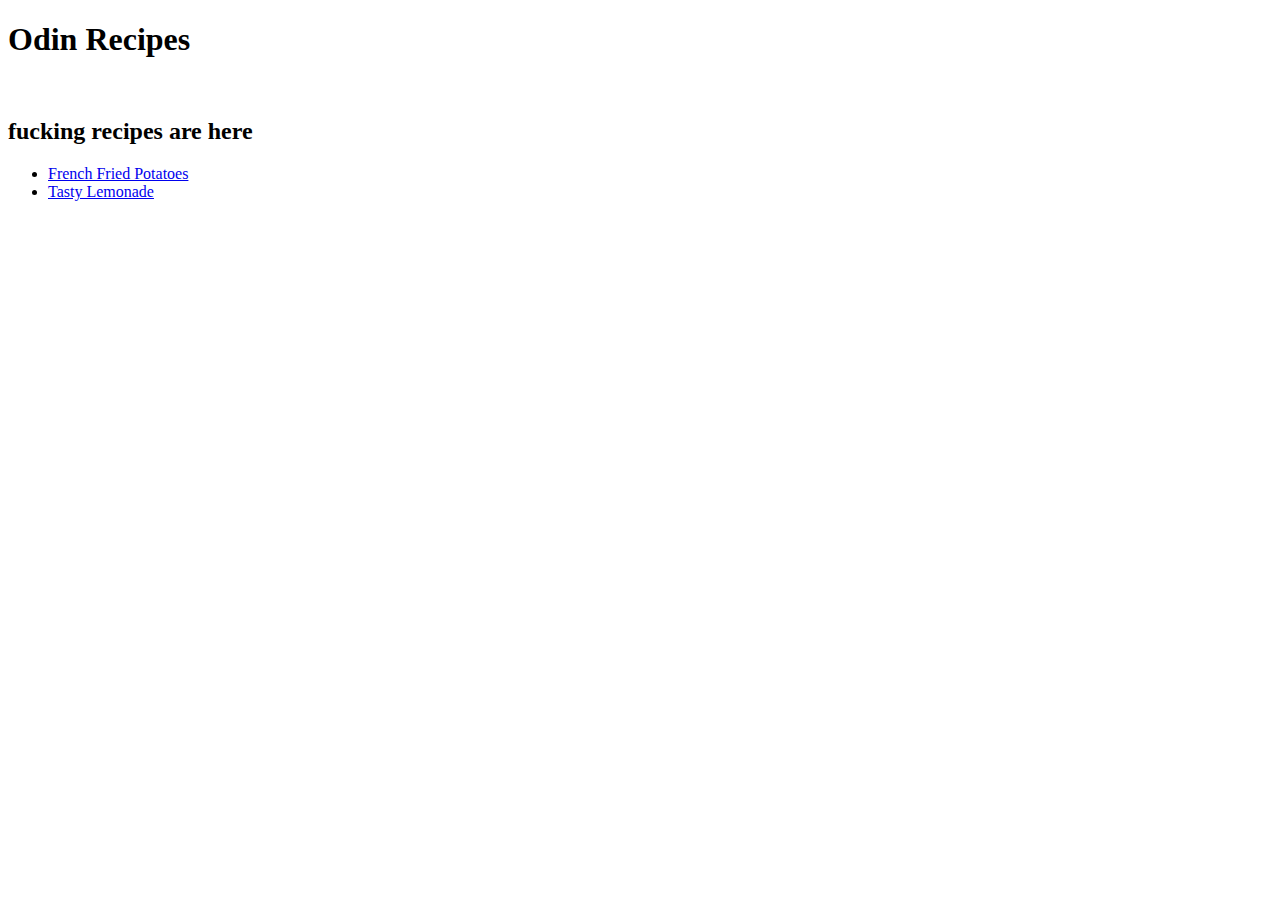
==== index.html @ a7a3fc5f "This is a recipes list for the Odin Project." ====
<!DOCTYPE html>
<html lang="en">
<head>
    <meta charset="UTF-8">
    <meta http-equiv="X-UA-Compatible" content="IE=edge">
    <meta name="viewport" content="width=device-width, initial-scale=1.0">
    <title>Document</title>
</head>
<body>
    <h1>Odin Recipes</h1>
    <img src="https://i.pinimg.com/736x/e6/02/9f/e6029f75a13aec7c990686456af9b9ee--lasagna-garfield.jpg" alt="">
    
    <h2>fucking recipes are here</h2>
   
    <ul>
        
        <li><a href="./recipes/FrenchFriedPotatoes.html">French Fried Potatoes</a></li>
        <li><a href="./recipes/TastyLemonade.html">Tasty Lemonade</a></li>
    </ul>
</body>
</html>
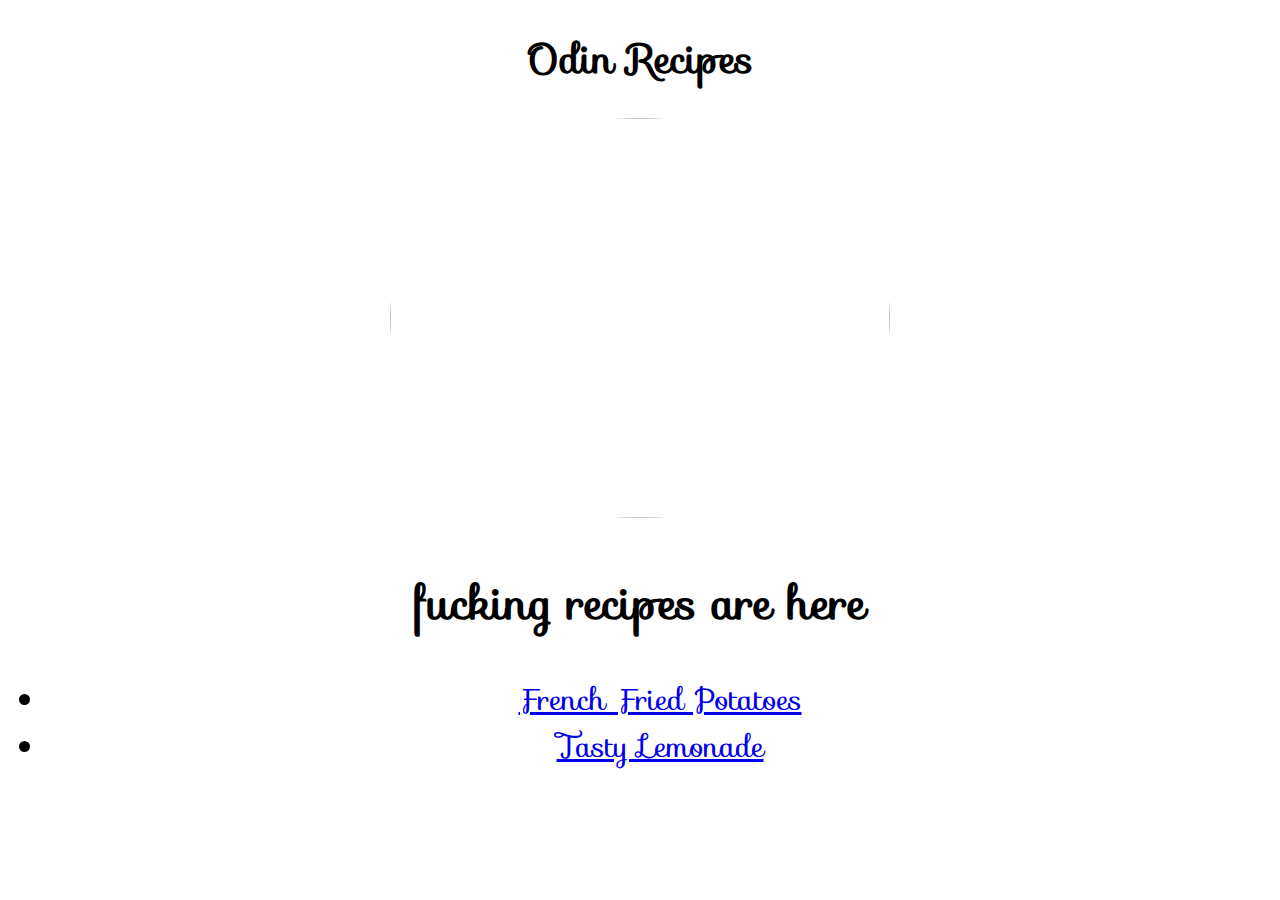
==== commit cfff556b: "deneme" ====
--- a/index.html
+++ b/index.html
@@ -5,6 +5,8 @@
     <meta http-equiv="X-UA-Compatible" content="IE=edge">
     <meta name="viewport" content="width=device-width, initial-scale=1.0">
     <title>Document</title>
+    <link rel="stylesheet" href="./css/deneme.css">
+    <link rel="stylesheet" href="https://fonts.googleapis.com/css?family=Sofia&effect=fire">
 </head>
 <body>
     <h1>Odin Recipes</h1>
--- a/css/deneme.css
+++ b/css/deneme.css
@@ -0,0 +1,21 @@
+h1{
+    color: rgb(0, 0, 0);
+    font-family: "Sofia", sans-serif;
+  font-size: 40px;
+    /*
+    text-shadow: 2px 2px 5px white;
+    */
+}
+
+body{
+    font-size: 30px;
+    text-align: center;
+    font-family: "Sofia", sans-serif;
+    
+}
+
+img{
+    border-radius: 50%;
+    width: 500px;
+   height: 400px;
+}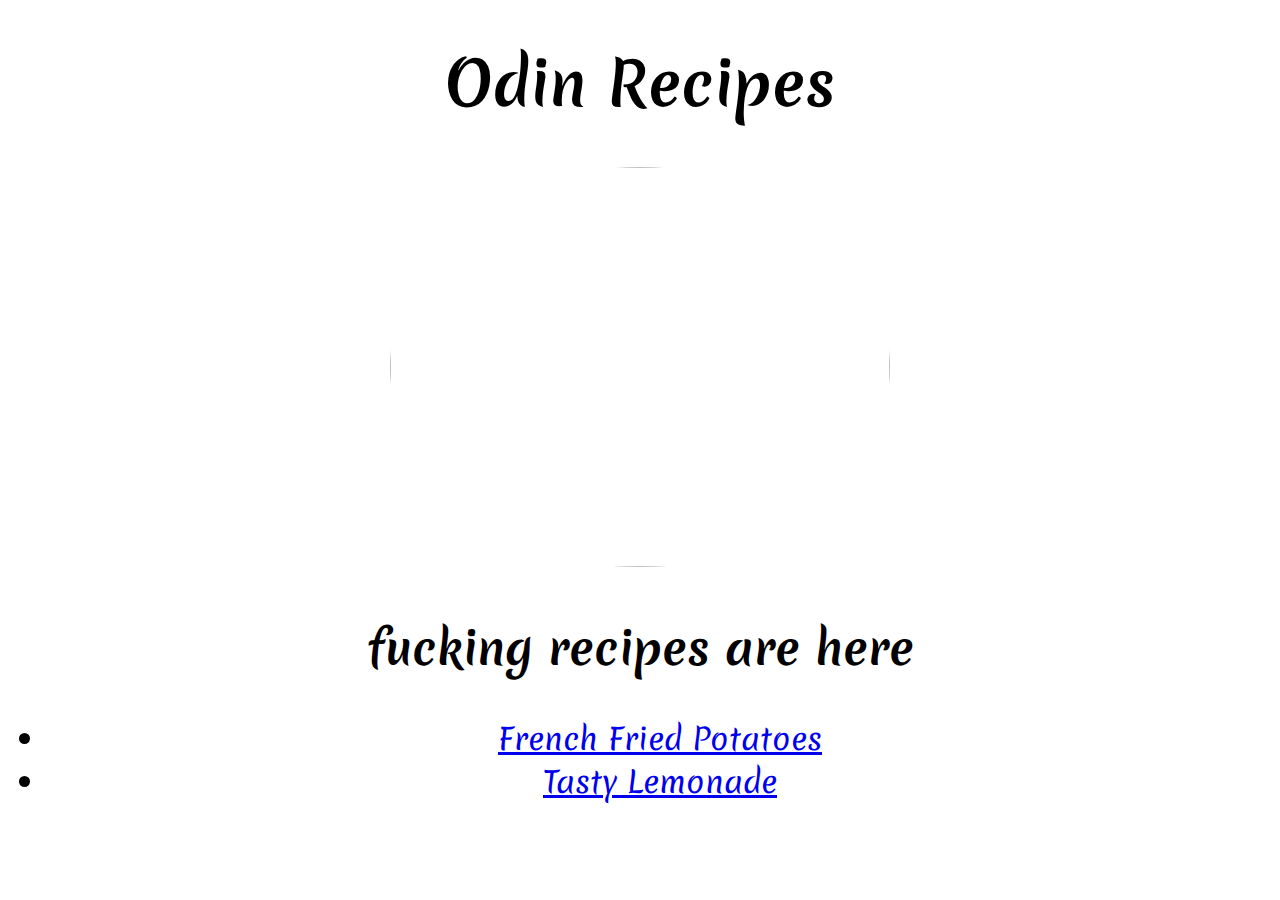
==== commit a5411aeb: "@import kullanımı eklendi.   font-family: 'Merienda', cursive; denendi" ====
--- a/index.html
+++ b/index.html
@@ -6,10 +6,13 @@
     <meta name="viewport" content="width=device-width, initial-scale=1.0">
     <title>Document</title>
     <link rel="stylesheet" href="./css/deneme.css">
-    <link rel="stylesheet" href="https://fonts.googleapis.com/css?family=Sofia&effect=fire">
+    
+
+    
+     
 </head>
-<body>
-    <h1>Odin Recipes</h1>
+<body >
+    <h1 >Odin Recipes</h1>
     <img src="https://i.pinimg.com/736x/e6/02/9f/e6029f75a13aec7c990686456af9b9ee--lasagna-garfield.jpg" alt="">
     
     <h2>fucking recipes are here</h2>
--- a/css/deneme.css
+++ b/css/deneme.css
@@ -1,16 +1,17 @@
+/*
 h1{
     color: rgb(0, 0, 0);
     font-family: "Sofia", sans-serif;
   font-size: 40px;
-    /*
-    text-shadow: 2px 2px 5px white;
-    */
+    
 }
+*/
+@import url('https://fonts.googleapis.com/css2?family=Merienda:wght@700&family=Sofia&display=swap');
 
 body{
     font-size: 30px;
     text-align: center;
-    font-family: "Sofia", sans-serif;
+    font-family: 'Merienda', cursive;
     
 }
 
@@ -18,4 +19,11 @@
     border-radius: 50%;
     width: 500px;
    height: 400px;
-}+}
+
+
+h1 {
+   
+    
+  }
+
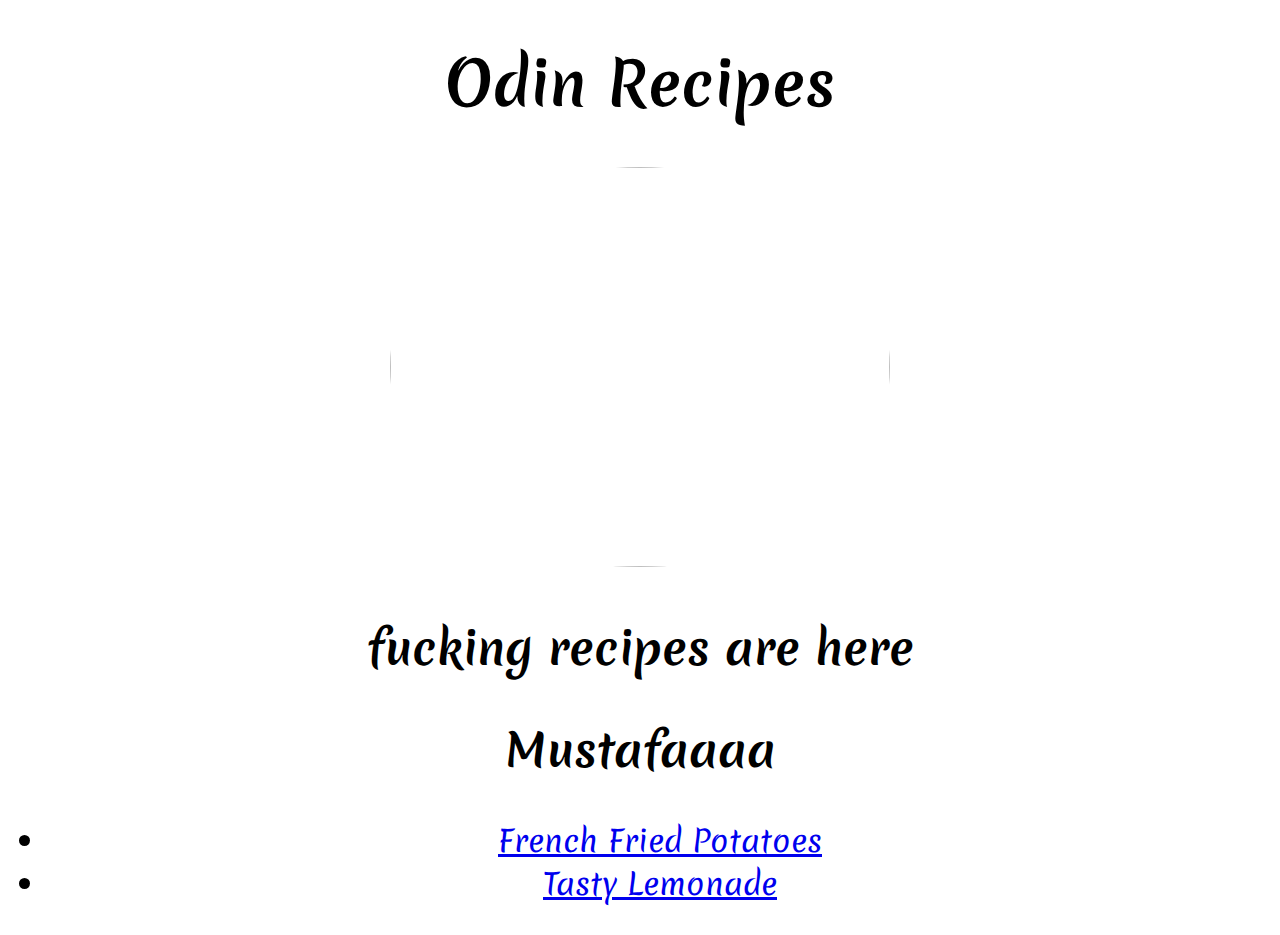
==== commit f593ff20: "Not allowed to load local resource" ====
--- a/index.html
+++ b/index.html
@@ -16,7 +16,7 @@
     <img src="https://i.pinimg.com/736x/e6/02/9f/e6029f75a13aec7c990686456af9b9ee--lasagna-garfield.jpg" alt="">
     
     <h2>fucking recipes are here</h2>
-   
+    <h2>Mustafaaaa</h2>
     <ul>
         
         <li><a href="./recipes/FrenchFriedPotatoes.html">French Fried Potatoes</a></li>
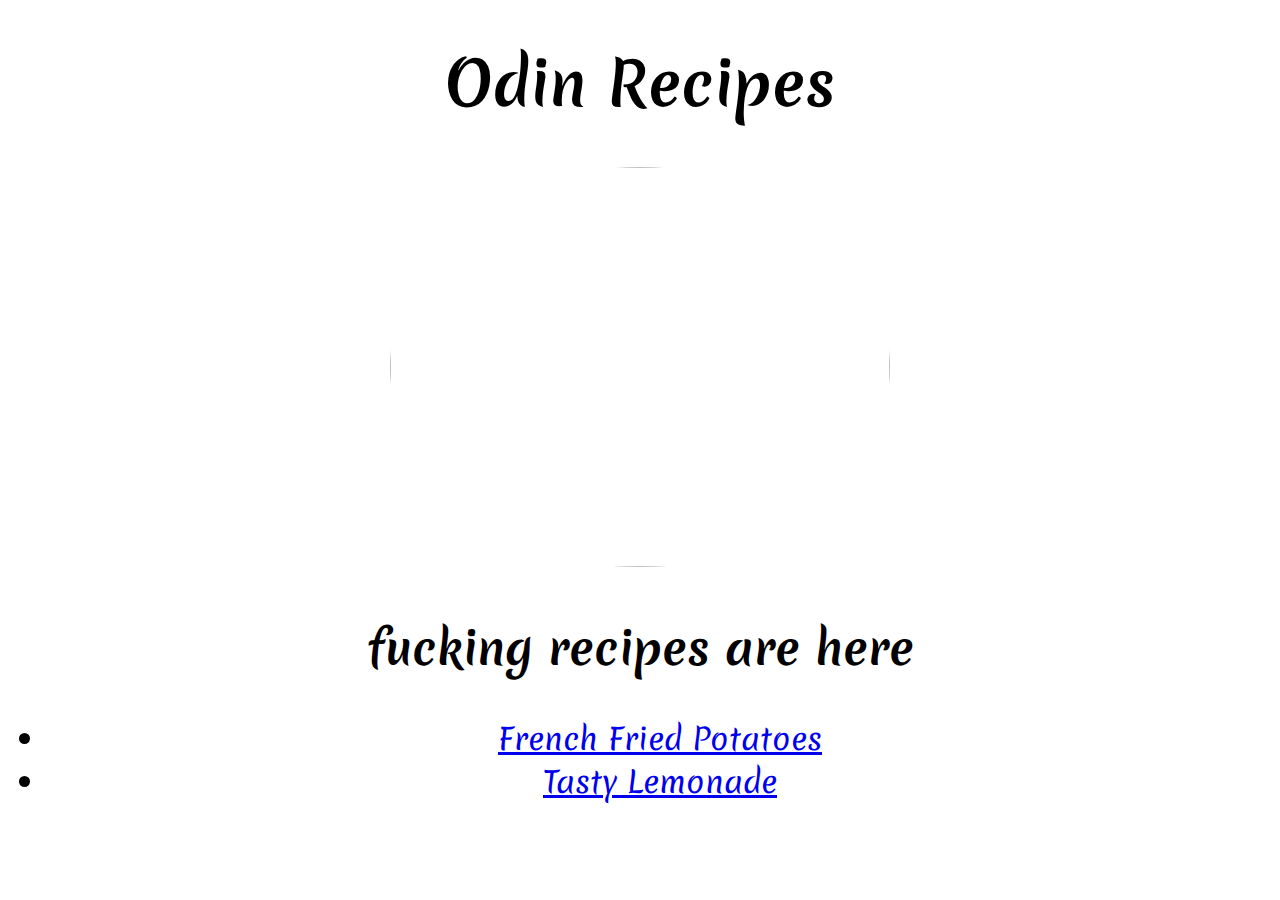
==== commit d06c59b5: "mustafa yazısı kaldırıldı" ====
--- a/index.html
+++ b/index.html
@@ -16,7 +16,7 @@
     <img src="https://i.pinimg.com/736x/e6/02/9f/e6029f75a13aec7c990686456af9b9ee--lasagna-garfield.jpg" alt="">
     
     <h2>fucking recipes are here</h2>
-    <h2>Mustafaaaa</h2>
+   
     <ul>
         
         <li><a href="./recipes/FrenchFriedPotatoes.html">French Fried Potatoes</a></li>
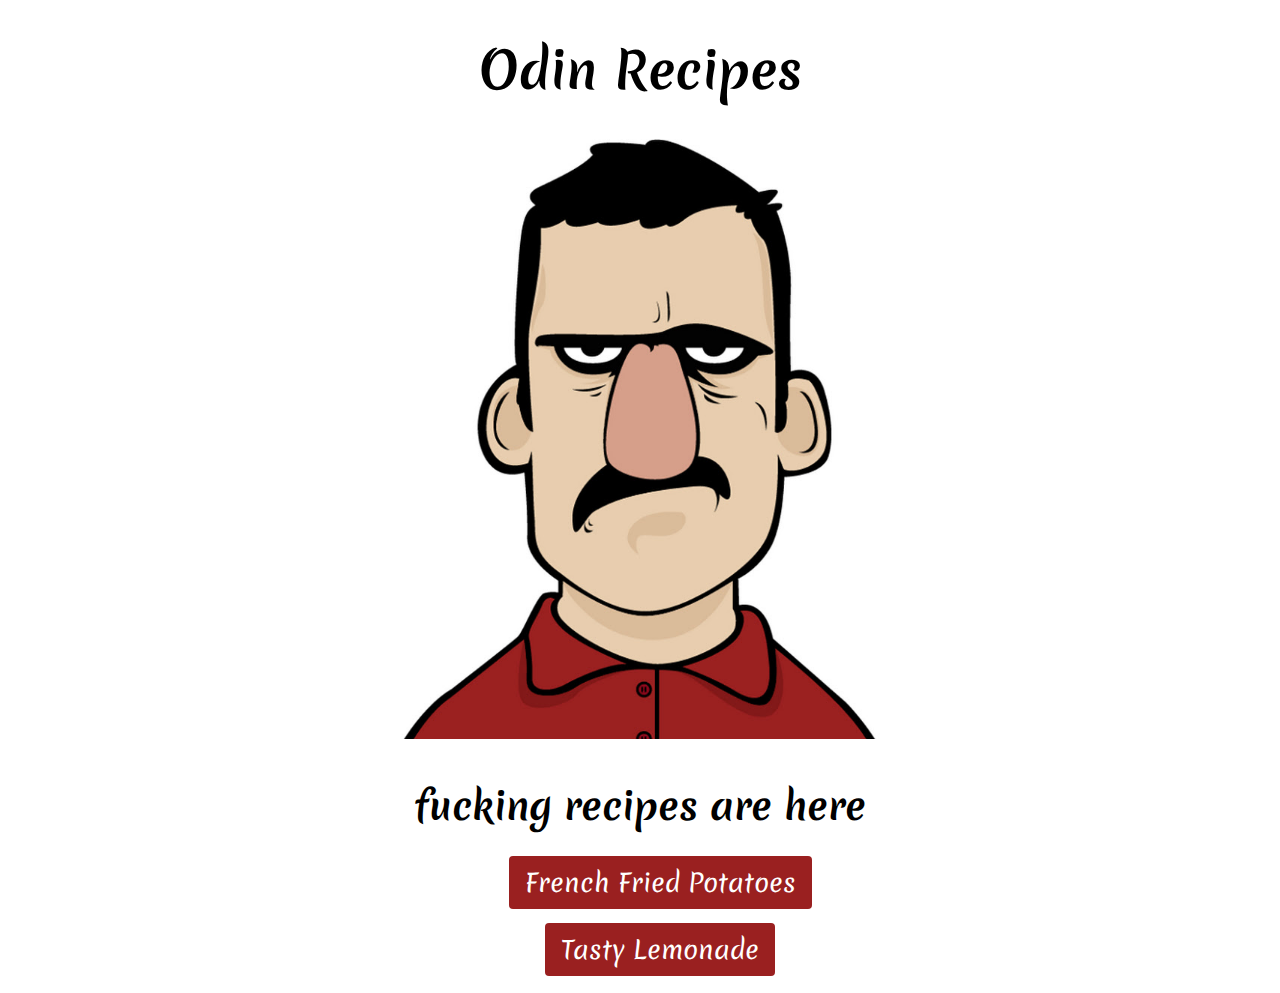
==== commit fb94e913: "sitedeki temamı değiştirdim" ====
--- a/index.html
+++ b/index.html
@@ -5,7 +5,7 @@
     <meta http-equiv="X-UA-Compatible" content="IE=edge">
     <meta name="viewport" content="width=device-width, initial-scale=1.0">
     <title>Document</title>
-    <link rel="stylesheet" href="./css/deneme.css">
+    <link rel="stylesheet" href="./css/tarifler.css">
     
 
     
@@ -13,14 +13,14 @@
 </head>
 <body >
     <h1 >Odin Recipes</h1>
-    <img src="https://i.pinimg.com/736x/e6/02/9f/e6029f75a13aec7c990686456af9b9ee--lasagna-garfield.jpg" alt="">
+    <img src="./images/teknolojiyeAtarlananadam2.jpg" alt="">
     
     <h2>fucking recipes are here</h2>
    
-    <ul>
+    <ul class="indexLi">
         
-        <li><a href="./recipes/FrenchFriedPotatoes.html">French Fried Potatoes</a></li>
-        <li><a href="./recipes/TastyLemonade.html">Tasty Lemonade</a></li>
+        <li><a href="FrenchFriedPotatoes.html">French Fried Potatoes</a></li>
+        <li><a href="TastyLemonade.html">Tasty Lemonade</a></li>
     </ul>
 </body>
 </html>--- a/css/tarifler.css
+++ b/css/tarifler.css
@@ -0,0 +1,62 @@
+/*
+h1{
+    color: rgb(0, 0, 0);
+    font-family: "Sofia", sans-serif;
+  font-size: 40px;
+    
+}
+*/
+@import url('https://fonts.googleapis.com/css2?family=Merienda:wght@700&family=Sofia&display=swap');
+
+body{
+    font-size: 25px;
+    text-align: center;
+    font-family: 'Merienda', cursive;
+    
+}
+
+img{
+    
+    border-radius: 10px;
+    
+    width: 600px;
+   height: auto;
+}
+
+
+ul{
+  list-style-position: inside;
+  
+}
+
+li{
+  margin-top: 30px;
+}
+
+a{
+  
+  background-color: #9a2020;
+  color: white;
+  text-decoration: none;
+
+  
+  padding: 8px 16px;
+  border-radius: 4px;
+  
+}
+
+
+a.altButon{
+  margin-bottom: 40px;
+  display: inline-block;
+  
+}
+
+ul.indexLi{
+  list-style-type: none;
+}
+
+
+
+
+
